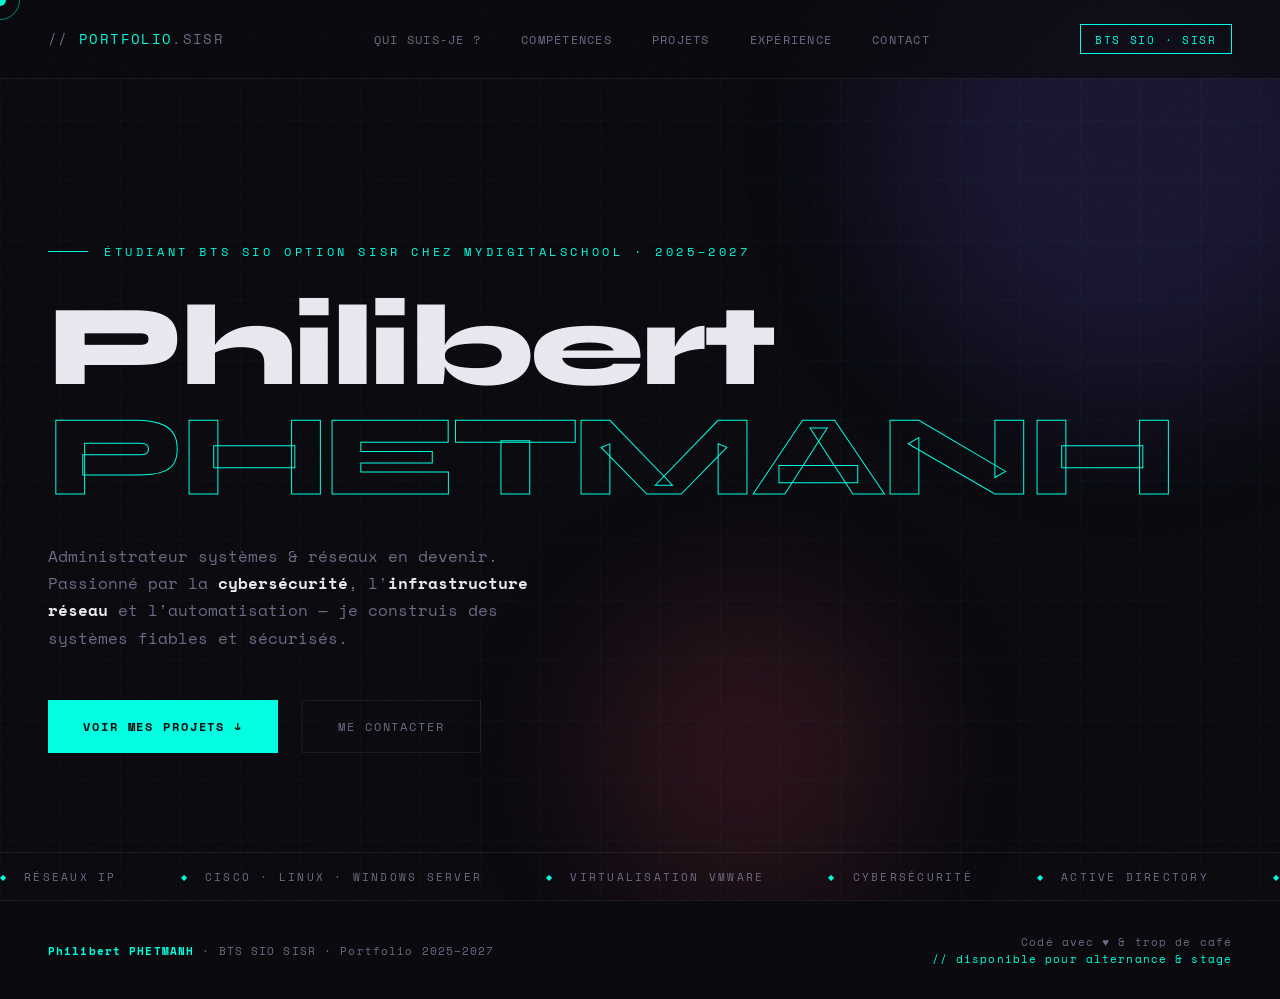
==== index.html @ d6249951 "Add files via upload" ====
<!DOCTYPE html>
<html lang="fr">
<head>
  <meta charset="UTF-8"/>
  <meta name="viewport" content="width=device-width, initial-scale=1.0"/>
  <title>Philibert PHETMANH · Portfolio SISR</title>
  <link rel="preconnect" href="https://fonts.googleapis.com"/>
  <link rel="preconnect" href="https://fonts.gstatic.com" crossorigin/>
  <link href="https://fonts.googleapis.com/css2?family=Space+Mono:ital,wght@0,400;0,700;1,400&family=Syne:wght@400;700;800;900&display=swap" rel="stylesheet"/>
  <link rel="stylesheet" href="css/style.css"/>
</head>
<body>

  <div id="cursor"></div>
  <div id="cursor-ring"></div>
  <div class="grid-bg"></div>

  <!-- NAV -->
  <nav>
    <a class="nav-logo" href="index.html"><span>// </span>Portfolio<span>.sisr</span></a>
    <ul class="nav-links">
      <li><a href="apropos-moi.html">Qui suis-je ?</a></li>
      <li><a href="competences.html">Compétences</a></li>
      <li><a href="projets.html">Projets</a></li>
      <li><a href="experience.html">Expérience</a></li>
      <li><a href="contact.html">Contact</a></li>
    </ul>
    <div class="nav-badge">BTS SIO · SISR</div>
  </nav>

  <!-- HERO -->
  <section id="hero">
    <div class="orb orb-1"></div>
    <div class="orb orb-2"></div>

    <div class="hero-inner">
      <div class="hero-label">Étudiant BTS SIO option SISR chez MyDigitalSchool · 2025–2027</div>

      <h1 class="hero-name">
        <span class="line">Philibert</span>
        <span class="line highlight">PHETMANH</span>
      </h1>

      <p class="hero-sub">
        Administrateur systèmes &amp; réseaux en devenir.<br/>
        Passionné par la <strong>cybersécurité</strong>, l'<strong>infrastructure réseau</strong>
        et l'automatisation — je construis des systèmes fiables et sécurisés.
      </p>

      <div class="hero-cta">
        <a href="projets.html" class="btn btn-primary">Voir mes projets ↓</a>
        <a href="contact.html" class="btn btn-ghost">Me contacter</a>
      </div>
    </div>

    <!-- Ticker -->
    <div class="ticker">
      <div class="ticker-track">
        <span class="ticker-item">Réseaux IP</span>
        <span class="ticker-item">Cisco · Linux · Windows Server</span>
        <span class="ticker-item">Virtualisation VMware</span>
        <span class="ticker-item">Cybersécurité</span>
        <span class="ticker-item">Active Directory</span>
        <span class="ticker-item">VLAN · Routage · Firewall</span>
        <span class="ticker-item">Supervision Zabbix</span>
        <span class="ticker-item">Docker</span>
        <span class="ticker-item">Scripting Bash &amp; PowerShell</span>
        <span class="ticker-item">Réseaux IP</span>
        <span class="ticker-item">Cisco · Linux · Windows Server</span>
        <span class="ticker-item">Virtualisation VMware</span>
        <span class="ticker-item">Cybersécurité</span>
        <span class="ticker-item">Active Directory</span>
        <span class="ticker-item">VLAN · Routage · Firewall</span>
        <span class="ticker-item">Supervision Zabbix</span>
        <span class="ticker-item">Docker</span>
        <span class="ticker-item">Scripting Bash &amp; PowerShell</span>
      </div>
    </div>
  </section>

  <footer>
    <div class="footer-text"><strong>Philibert PHETMANH</strong> · BTS SIO SISR · Portfolio 2025–2027</div>
    <div class="footer-text" style="text-align:right">
      Codé avec ♥ &amp; trop de café<br/>
      <span style="color:var(--accent)">// disponible pour alternance &amp; stage</span>
    </div>
  </footer>

  <script src="js/main.js"></script>
</body>
</html>
---- css/style.css ----
/* ========================
   CSS VARIABLES & RESET
======================== */
:root {
  --bg: #0a0a0f;
  --surface: #111118;
  --card: #16161f;
  --border: rgba(255,255,255,0.07);
  --accent: #00ffe1;
  --accent2: #ff4d6d;
  --accent3: #7b61ff;
  --text: #e8e8f0;
  --muted: #6b6b85;
  --mono: 'Space Mono', monospace;
  --sans: 'Syne', sans-serif;
  --ease: cubic-bezier(0.23, 1, 0.32, 1);
}

*, *::before, *::after { box-sizing: border-box; margin: 0; padding: 0; }
html { scroll-behavior: smooth; font-size: 16px; }
body {
  background: var(--bg);
  color: var(--text);
  font-family: var(--sans);
  overflow-x: hidden;
  cursor: none;
}

/* ========================
   EASTER EGG
======================== */
body.easter-active .orb,
body.easter-active .grid-bg,
body.easter-active .ticker,
body.easter-active .section-header,
body.easter-active .project-card,
body.easter-active .skill-category,
body.easter-active .stat-card,
body.easter-active .cert-badge,
body.easter-active .timeline-item,
body.easter-active .contact-link,
body.easter-active .hero-inner {
  transition: transform 0.08s linear !important;
  will-change: transform;
}
body.easter-active * { will-change: transform; }
body.easter-active .magnetic { transition: transform 0.06s linear !important; }

.orb, .grid-bg, .ticker, .section-header, .project-card,
.skill-category, .stat-card, .cert-badge, .timeline-item,
.contact-link, .hero-inner { transition: transform 0.35s ease; }

/* ========================
   CUSTOM CURSOR
======================== */
#cursor {
  position: fixed;
  width: 12px; height: 12px;
  background: var(--accent);
  border-radius: 50%;
  pointer-events: none;
  z-index: 9999;
  transform: translate(-50%, -50%);
  transition: transform 0.1s, width 0.3s var(--ease), height 0.3s var(--ease), background 0.3s;
  mix-blend-mode: difference;
}
#cursor-ring {
  position: fixed;
  width: 40px; height: 40px;
  border: 1px solid var(--accent);
  border-radius: 50%;
  pointer-events: none;
  z-index: 9998;
  transform: translate(-50%, -50%);
  transition: left 0.15s var(--ease), top 0.15s var(--ease),
              width 0.4s var(--ease), height 0.4s var(--ease), opacity 0.3s;
  opacity: 0.5;
}
body.hovering #cursor { width: 20px; height: 20px; background: var(--accent2); }
body.hovering #cursor-ring { width: 60px; height: 60px; opacity: 1; border-color: var(--accent2); }

/* ========================
   NOISE OVERLAY
======================== */
body::before {
  content: '';
  position: fixed; inset: 0;
  background-image: url("data:image/svg+xml,%3Csvg viewBox='0 0 200 200' xmlns='http://www.w3.org/2000/svg'%3E%3Cfilter id='n'%3E%3CfeTurbulence type='fractalNoise' baseFrequency='0.9' numOctaves='4' stitchTiles='stitch'/%3E%3C/filter%3E%3Crect width='100%25' height='100%25' filter='url(%23n)' opacity='0.04'/%3E%3C/svg%3E");
  pointer-events: none;
  z-index: 9990;
  opacity: 0.4;
}

/* ========================
   GRID BACKGROUND
======================== */
.grid-bg {
  position: fixed; inset: 0; z-index: 0;
  background-image:
    linear-gradient(rgba(0,255,225,0.03) 1px, transparent 1px),
    linear-gradient(90deg, rgba(0,255,225,0.03) 1px, transparent 1px);
  background-size: 60px 60px;
  pointer-events: none;
}

/* ========================
   NAVIGATION
======================== */
nav {
  position: fixed; top: 0; left: 0; right: 0;
  z-index: 100;
  padding: 1.5rem 3rem;
  display: flex; align-items: center; justify-content: space-between;
  backdrop-filter: blur(20px);
  background: rgba(10,10,15,0.7);
  border-bottom: 1px solid var(--border);
}
.nav-logo {
  font-family: var(--mono);
  font-size: 0.85rem;
  color: var(--accent);
  letter-spacing: 0.1em;
  text-transform: uppercase;
  text-decoration: none;
}
.nav-logo span { color: var(--muted); }

.nav-links { display: flex; gap: 2.5rem; list-style: none; }
.nav-links a {
  font-family: var(--mono);
  font-size: 0.78rem;
  color: var(--muted);
  text-decoration: none;
  text-transform: uppercase;
  letter-spacing: 0.1em;
  transition: color 0.3s;
  position: relative;
}
.nav-links a::after {
  content: '';
  position: absolute; bottom: -4px; left: 0; right: 0;
  height: 1px;
  background: var(--accent);
  transform: scaleX(0);
  transition: transform 0.3s var(--ease);
}
.nav-links a:hover,
.nav-links a.active { color: var(--accent); }
.nav-links a:hover::after,
.nav-links a.active::after { transform: scaleX(1); }

.nav-badge {
  font-family: var(--mono);
  font-size: 0.7rem;
  padding: 0.35rem 0.9rem;
  border: 1px solid var(--accent);
  color: var(--accent);
  text-transform: uppercase;
  letter-spacing: 0.15em;
  animation: pulse-border 2s infinite;
}
@keyframes pulse-border {
  0%, 100% { box-shadow: 0 0 0 0 rgba(0,255,225,0.3); }
  50% { box-shadow: 0 0 0 6px rgba(0,255,225,0); }
}

/* ========================
   SECTIONS COMMON
======================== */
section {
  position: relative; z-index: 1;
  padding: 8rem 3rem;
}
.section-header {
  display: flex; align-items: flex-end; justify-content: space-between;
  margin-bottom: 4rem;
  padding-bottom: 2rem;
  border-bottom: 1px solid var(--border);
}
.section-label {
  font-family: var(--mono);
  font-size: 0.7rem;
  color: var(--accent);
  letter-spacing: 0.3em;
  text-transform: uppercase;
  margin-bottom: 0.8rem;
}
.section-title {
  font-size: clamp(2.5rem, 5vw, 4rem);
  font-weight: 900;
  letter-spacing: -0.03em;
  line-height: 1;
}
.section-count {
  font-family: var(--mono);
  font-size: 4rem;
  font-weight: 700;
  color: transparent;
  -webkit-text-stroke: 1px var(--border);
  line-height: 1;
}

@keyframes fadeUp {
  from { opacity: 0; transform: translateY(40px); }
  to   { opacity: 1; transform: translateY(0); }
}

/* Reveal on scroll */
.reveal {
  opacity: 0;
  transform: translateY(40px);
  transition: opacity 0.8s var(--ease), transform 0.8s var(--ease);
}
.reveal.visible { opacity: 1; transform: translateY(0); }

/* ========================
   FOOTER
======================== */
footer {
  position: relative; z-index: 1;
  padding: 2rem 3rem;
  border-top: 1px solid var(--border);
  display: flex;
  align-items: center;
  justify-content: space-between;
}
.footer-text {
  font-family: var(--mono);
  font-size: 0.7rem;
  color: var(--muted);
  letter-spacing: 0.1em;
}
.footer-text strong { color: var(--accent); }

/* ========================
   HERO
======================== */
#hero {
  position: relative; z-index: 1;
  min-height: 100vh;
  display: flex; align-items: center;
  padding: 0 3rem;
  overflow: hidden;
}
.hero-inner { max-width: 900px; padding-top: 6rem; }

.hero-label {
  font-family: var(--mono);
  font-size: 0.75rem;
  color: var(--accent);
  letter-spacing: 0.3em;
  text-transform: uppercase;
  margin-bottom: 2rem;
  opacity: 0;
  animation: fadeUp 0.8s var(--ease) 0.3s forwards;
  display: flex; align-items: center; gap: 1rem;
}
.hero-label::before {
  content: '';
  display: inline-block;
  width: 40px; height: 1px;
  background: var(--accent);
}
.hero-name {
  font-size: clamp(3.5rem, 9vw, 8rem);
  font-weight: 900;
  line-height: 0.95;
  letter-spacing: -0.03em;
  opacity: 0;
  animation: fadeUp 0.9s var(--ease) 0.5s forwards;
}
.hero-name .line { display: block; overflow: visible; }
.hero-name .highlight {
  color: transparent;
  -webkit-text-stroke: 1px var(--accent);
  transition: color 0.4s;
}
.hero-name:hover .highlight { color: var(--accent); }

.hero-sub {
  margin-top: 2rem;
  font-family: var(--mono);
  font-size: 1rem;
  color: var(--muted);
  line-height: 1.7;
  max-width: 520px;
  opacity: 0;
  animation: fadeUp 0.9s var(--ease) 0.7s forwards;
}
.hero-sub strong { color: var(--text); }

.hero-cta {
  margin-top: 3rem;
  display: flex; gap: 1.5rem; flex-wrap: wrap;
  opacity: 0;
  animation: fadeUp 0.9s var(--ease) 0.9s forwards;
}
.btn {
  font-family: var(--mono);
  font-size: 0.78rem;
  letter-spacing: 0.15em;
  text-transform: uppercase;
  text-decoration: none;
  padding: 1rem 2.2rem;
  transition: all 0.3s var(--ease);
  display: inline-flex; align-items: center; gap: 0.6rem;
}
.btn-primary { background: var(--accent); color: var(--bg); font-weight: 700; }
.btn-primary:hover {
  background: transparent;
  color: var(--accent);
  box-shadow: inset 0 0 0 1px var(--accent), 0 0 30px rgba(0,255,225,0.2);
}
.btn-ghost { border: 1px solid var(--border); color: var(--muted); }
.btn-ghost:hover { border-color: var(--text); color: var(--text); }

/* Orbs */
.orb {
  position: absolute;
  border-radius: 50%;
  filter: blur(80px);
  pointer-events: none;
  opacity: 0.15;
  animation: float 8s ease-in-out infinite;
}
.orb-1 { width:500px; height:500px; background:var(--accent3); top:-100px; right:-100px; animation-delay:0s; }
.orb-2 { width:300px; height:300px; background:var(--accent2); bottom:0; right:30%; animation-delay:3s; }
@keyframes float {
  0%, 100% { transform: translateY(0) scale(1); }
  50% { transform: translateY(-30px) scale(1.05); }
}

/* Ticker */
.ticker {
  position: absolute; bottom: 0; left: 0; right: 0;
  height: 48px;
  border-top: 1px solid var(--border);
  overflow: hidden;
  display: flex; align-items: center;
}
.ticker-track {
  display: flex; gap: 4rem;
  animation: ticker 20s linear infinite;
  white-space: nowrap;
}
.ticker-item {
  font-family: var(--mono);
  font-size: 0.7rem;
  color: var(--muted);
  letter-spacing: 0.2em;
  text-transform: uppercase;
  display: flex; align-items: center; gap: 1rem;
}
.ticker-item::before { content:'◆'; color:var(--accent); font-size:0.5rem; }
@keyframes ticker {
  0%   { transform: translateX(0); }
  100% { transform: translateX(-50%); }
}

/* ========================
   ABOUT (profil)
======================== */
#about { background: var(--surface); }
.about-grid { display:grid; grid-template-columns:1fr 1fr; gap:5rem; align-items:center; }
.about-text p { font-family:var(--mono); font-size:0.9rem; color:var(--muted); line-height:1.9; margin-bottom:1.5rem; }
.about-text p strong { color:var(--accent); font-weight:400; }
.about-stats { display:grid; grid-template-columns:1fr 1fr; gap:1.5rem; }
.stat-card {
  padding:2rem; border:1px solid var(--border); background:var(--card);
  position:relative; overflow:hidden; transition:border-color 0.3s;
}
.stat-card::before {
  content:''; position:absolute; inset:0;
  background:linear-gradient(135deg, rgba(0,255,225,0.05), transparent);
  opacity:0; transition:opacity 0.3s;
}
.stat-card:hover { border-color:rgba(0,255,225,0.3); }
.stat-card:hover::before { opacity:1; }
.stat-num { font-size:2.5rem; font-weight:900; color:var(--accent); line-height:1; margin-bottom:0.5rem; }
.stat-label { font-family:var(--mono); font-size:0.72rem; color:var(--muted); text-transform:uppercase; letter-spacing:0.15em; }

.badges-row { display:flex; flex-wrap:wrap; gap:1rem; margin-top:2rem; }
.cert-badge {
  display:flex; align-items:center; gap:0.8rem;
  padding:0.8rem 1.5rem;
  border:1px solid var(--border); background:var(--card);
  transition:all 0.3s;
}
.cert-badge:hover { border-color:var(--accent); }
.cert-icon { font-size:1.2rem; }
.cert-info { line-height:1.3; }
.cert-name { font-size:0.8rem; font-weight:700; display:block; }
.cert-date { font-family:var(--mono); font-size:0.65rem; color:var(--muted); letter-spacing:0.1em; }

/* ========================
   À PROPOS DE MOI (loisirs)
======================== */
#apropos-moi { background: var(--bg); }

.apropos-intro {
  display: grid;
  grid-template-columns: 1fr 2fr;
  gap: 5rem;
  align-items: start;
  margin-bottom: 5rem;
}
.apropos-avatar {
  display: flex;
  flex-direction: column;
  align-items: center;
  gap: 1.5rem;
}
.avatar-circle {
  width: 200px; height: 200px;
  border-radius: 50%;
  border: 2px solid var(--accent);
  display: flex; align-items: center; justify-content: center;
  font-size: 5rem;
  background: var(--card);
  position: relative;
  overflow: hidden;
  box-shadow: 0 0 60px rgba(0,255,225,0.15);
  animation: float 6s ease-in-out infinite;
}
.avatar-circle::after {
  content: '';
  position: absolute; inset: 0;
  background: linear-gradient(135deg, rgba(0,255,225,0.1), transparent);
}
.avatar-name {
  font-size: 1.1rem;
  font-weight: 900;
  letter-spacing: -0.02em;
  text-align: center;
}
.avatar-role {
  font-family: var(--mono);
  font-size: 0.72rem;
  color: var(--accent);
  letter-spacing: 0.2em;
  text-transform: uppercase;
  text-align: center;
}
.apropos-bio p {
  font-family: var(--mono);
  font-size: 0.9rem;
  color: var(--muted);
  line-height: 1.9;
  margin-bottom: 1.5rem;
}
.apropos-bio p strong { color: var(--accent); font-weight: 400; }
.apropos-bio p em { color: var(--text); font-style: normal; }

/* Hobbies grid */
.hobbies-title {
  font-family: var(--mono);
  font-size: 0.7rem;
  color: var(--accent);
  letter-spacing: 0.3em;
  text-transform: uppercase;
  margin-bottom: 2rem;
  display: flex; align-items: center; gap: 1rem;
}
.hobbies-title::after {
  content: '';
  flex: 1;
  height: 1px;
  background: var(--border);
}
.hobbies-grid {
  display: grid;
  grid-template-columns: repeat(auto-fit, minmax(220px, 1fr));
  gap: 1.5rem;
}
.hobby-card {
  padding: 2rem;
  border: 1px solid var(--border);
  background: var(--card);
  position: relative;
  overflow: hidden;
  transition: transform 0.4s var(--ease), border-color 0.3s;
}
.hobby-card::before {
  content: '';
  position: absolute; top: 0; right: 0;
  width: 60px; height: 60px;
  border-radius: 50%;
  filter: blur(30px);
  opacity: 0;
  transition: opacity 0.4s;
}
.hobby-card:nth-child(1)::before { background: var(--accent); }
.hobby-card:nth-child(2)::before { background: var(--accent2); }
.hobby-card:nth-child(3)::before { background: var(--accent3); }
.hobby-card:nth-child(4)::before { background: #ffd93d; }
.hobby-card:nth-child(5)::before { background: var(--accent); }
.hobby-card:nth-child(6)::before { background: var(--accent2); }

.hobby-card:hover { transform: translateY(-6px); border-color: rgba(0,255,225,0.25); }
.hobby-card:hover::before { opacity: 0.4; }

.hobby-emoji { font-size: 2.5rem; display: block; margin-bottom: 1rem; }
.hobby-name {
  font-size: 1rem;
  font-weight: 800;
  margin-bottom: 0.5rem;
  letter-spacing: -0.01em;
}
.hobby-desc {
  font-family: var(--mono);
  font-size: 0.75rem;
  color: var(--muted);
  line-height: 1.7;
}
.hobby-level {
  display: inline-block;
  margin-top: 1rem;
  font-family: var(--mono);
  font-size: 0.62rem;
  padding: 0.2rem 0.7rem;
  background: rgba(0,255,225,0.08);
  border: 1px solid rgba(0,255,225,0.15);
  color: var(--accent);
  text-transform: uppercase;
  letter-spacing: 0.15em;
}

/* Valeurs */
.values-row {
  display: flex;
  gap: 1rem;
  flex-wrap: wrap;
  margin-top: 4rem;
}
.value-pill {
  font-family: var(--mono);
  font-size: 0.75rem;
  padding: 0.6rem 1.4rem;
  border: 1px solid var(--border);
  color: var(--muted);
  text-transform: uppercase;
  letter-spacing: 0.15em;
  transition: all 0.3s;
  background: var(--card);
}
.value-pill:hover {
  border-color: var(--accent);
  color: var(--accent);
  background: rgba(0,255,225,0.05);
}

/* Fun facts terminal */
.terminal-box {
  margin-top: 4rem;
  background: var(--card);
  border: 1px solid var(--border);
  overflow: hidden;
}
.terminal-bar {
  padding: 0.8rem 1.2rem;
  background: rgba(255,255,255,0.04);
  border-bottom: 1px solid var(--border);
  display: flex; align-items: center; gap: 0.5rem;
}
.terminal-dot {
  width: 10px; height: 10px;
  border-radius: 50%;
}
.terminal-dot:nth-child(1) { background: var(--accent2); }
.terminal-dot:nth-child(2) { background: #ffd93d; }
.terminal-dot:nth-child(3) { background: #00d26a; }
.terminal-title {
  font-family: var(--mono);
  font-size: 0.65rem;
  color: var(--muted);
  letter-spacing: 0.15em;
  margin-left: 0.5rem;
}
.terminal-body {
  padding: 2rem;
}
.terminal-line {
  font-family: var(--mono);
  font-size: 0.8rem;
  line-height: 2;
  color: var(--muted);
}
.terminal-line .prompt { color: var(--accent); }
.terminal-line .cmd { color: var(--text); }
.terminal-line .out { color: var(--muted); padding-left: 1.5rem; display: block; }

/* ========================
   COMPÉTENCES
======================== */
.skills-grid { display:grid; grid-template-columns:repeat(auto-fit, minmax(280px, 1fr)); gap:1.5rem; }
.skill-category {
  padding:2.5rem; border:1px solid var(--border); background:var(--card);
  position:relative; overflow:hidden; transition:transform 0.4s var(--ease), border-color 0.3s;
}
.skill-category::after {
  content:''; position:absolute; top:0; left:0;
  width:3px; height:0; background:var(--accent); transition:height 0.5s var(--ease);
}
.skill-category:hover { transform:translateY(-6px); border-color:rgba(0,255,225,0.2); }
.skill-category:hover::after { height:100%; }
.skill-cat-icon { font-size:2rem; margin-bottom:1.5rem; display:block; }
.skill-cat-title { font-size:1rem; font-weight:800; text-transform:uppercase; letter-spacing:0.05em; margin-bottom:1.5rem; }
.skill-tags { display:flex; flex-wrap:wrap; gap:0.6rem; }
.skill-tag {
  font-family:var(--mono); font-size:0.7rem;
  padding:0.3rem 0.8rem;
  border:1px solid var(--border); color:var(--muted);
  text-transform:uppercase; letter-spacing:0.1em; transition:all 0.3s;
}
.skill-tag:hover { border-color:var(--accent); color:var(--accent); background:rgba(0,255,225,0.05); }

.skill-bars { margin-top:3rem; }
.skill-bar-item { margin-bottom:1.5rem; }
.skill-bar-header {
  display:flex; justify-content:space-between;
  font-family:var(--mono); font-size:0.75rem; color:var(--muted);
  margin-bottom:0.5rem; text-transform:uppercase; letter-spacing:0.1em;
}
.skill-bar-track { height:2px; background:var(--border); position:relative; overflow:hidden; }
.skill-bar-fill {
  position:absolute; top:0; left:0; bottom:0;
  background:var(--accent); width:0;
  transition:width 1.5s var(--ease);
  box-shadow:0 0 10px rgba(0,255,225,0.5);
}
.skill-bar-fill.animate { width:var(--w); }

/* ========================
   PROJETS
======================== */
#projets { background: var(--surface); }
.projects-grid { display:grid; grid-template-columns:repeat(12, 1fr); gap:1.5rem; }
.project-card {
  background:var(--card); border:1px solid var(--border);
  padding:2.5rem; position:relative; overflow:hidden;
  transition:transform 0.4s var(--ease), border-color 0.3s; cursor:none;
}
.project-card:nth-child(1) { grid-column:span 8; }
.project-card:nth-child(2) { grid-column:span 4; }
.project-card:nth-child(3) { grid-column:span 4; }
.project-card:nth-child(4) { grid-column:span 8; }
.project-card::before {
  content:''; position:absolute; inset:0;
  background:linear-gradient(135deg, rgba(123,97,255,0.08), transparent 60%);
  opacity:0; transition:opacity 0.4s;
}
.project-card:hover { transform:translateY(-4px); border-color:rgba(123,97,255,0.3); }
.project-card:hover::before { opacity:1; }
.project-num { font-family:var(--mono); font-size:0.65rem; color:var(--accent3); letter-spacing:0.2em; text-transform:uppercase; margin-bottom:1.5rem; }
.project-title { font-size:1.5rem; font-weight:800; letter-spacing:-0.02em; margin-bottom:1rem; line-height:1.2; }
.project-desc { font-family:var(--mono); font-size:0.8rem; color:var(--muted); line-height:1.8; margin-bottom:2rem; }
.project-tech { display:flex; flex-wrap:wrap; gap:0.5rem; margin-bottom:2rem; }
.tech-pill {
  font-family:var(--mono); font-size:0.65rem;
  padding:0.25rem 0.7rem;
  background:rgba(123,97,255,0.1); border:1px solid rgba(123,97,255,0.2);
  color:var(--accent3); text-transform:uppercase; letter-spacing:0.1em;
}
.project-link {
  font-family:var(--mono); font-size:0.72rem; color:var(--muted);
  text-decoration:none; text-transform:uppercase; letter-spacing:0.15em;
  display:inline-flex; align-items:center; gap:0.5rem; transition:color 0.3s;
}
.project-link::after { content:'→'; transition:transform 0.3s; }
.project-link:hover { color:var(--text); }
.project-link:hover::after { transform:translateX(5px); }

/* ========================
   EXPÉRIENCE
======================== */
.timeline { position:relative; padding-left:3rem; }
.timeline::before {
  content:''; position:absolute; top:0; left:0; bottom:0;
  width:1px; background:var(--border);
}
.timeline-item {
  position:relative; padding-bottom:3rem;
  opacity:0; transform:translateX(-20px);
  transition:opacity 0.6s var(--ease), transform 0.6s var(--ease);
}
.timeline-item.visible { opacity:1; transform:translateX(0); }
.timeline-item::before {
  content:''; position:absolute; left:-3rem; top:6px;
  width:9px; height:9px; border-radius:50%;
  background:var(--accent);
  box-shadow:0 0 0 4px var(--bg), 0 0 0 5px var(--accent);
}
.timeline-date { font-family:var(--mono); font-size:0.7rem; color:var(--accent); letter-spacing:0.2em; text-transform:uppercase; margin-bottom:0.8rem; }
.timeline-title { font-size:1.2rem; font-weight:800; margin-bottom:0.3rem; }
.timeline-company { font-family:var(--mono); font-size:0.8rem; color:var(--muted); margin-bottom:1rem; }
.timeline-desc { font-family:var(--mono); font-size:0.8rem; color:var(--muted); line-height:1.9; }

/* ========================
   CONTACT
======================== */
#contact { background: var(--surface); }
.contact-wrapper { display:flex; justify-content:center; text-align:center; }
.contact-big { font-size:clamp(2rem, 5vw, 3.5rem); font-weight:900; line-height:1.1; letter-spacing:-0.03em; }
.contact-big .blink { color:var(--accent); animation:blink 1.2s step-end infinite; }
@keyframes blink { 0%,100%{opacity:1;} 50%{opacity:0;} }
.contact-links { margin-top:3rem; display:flex; flex-direction:column; gap:1rem; }
.contact-link {
  font-family:var(--mono); font-size:0.8rem; color:var(--muted);
  text-decoration:none; display:flex; align-items:center; gap:1rem;
  padding:1.2rem 1.5rem; border:1px solid var(--border);
  transition:all 0.3s var(--ease); position:relative; overflow:hidden;
}
.contact-link::before {
  content:''; position:absolute; inset:0;
  background:var(--accent); transform:translateX(-100%); transition:transform 0.4s var(--ease);
}
.contact-link:hover { color:var(--bg); border-color:var(--accent); }
.contact-link:hover::before { transform:translateX(0); }
.contact-link span { position:relative; z-index:1; }
.contact-link .icon { font-size:1.1rem; position:relative; z-index:1; }

.cursor-text::after { content:'█'; color:var(--accent); animation:blink 1s step-end infinite; }

/* ========================
   RESPONSIVE
======================== */
@media (max-width: 900px) {
  nav { padding: 1.2rem 1.5rem; }
  .nav-links { display: none; }
  section { padding: 5rem 1.5rem; }
  #hero { padding: 0 1.5rem; }
  .about-grid, .apropos-intro { grid-template-columns: 1fr; gap: 3rem; }
  .projects-grid { grid-template-columns: 1fr; }
  .project-card:nth-child(n) { grid-column: span 1; }
  footer { flex-direction: column; gap: 1rem; text-align: center; }
  .section-header { flex-direction: column; align-items: flex-start; gap: 0.5rem; }
  .hobbies-grid { grid-template-columns: repeat(2, 1fr); }
}
@media (max-width: 600px) {
  .hobbies-grid { grid-template-columns: 1fr; }
}
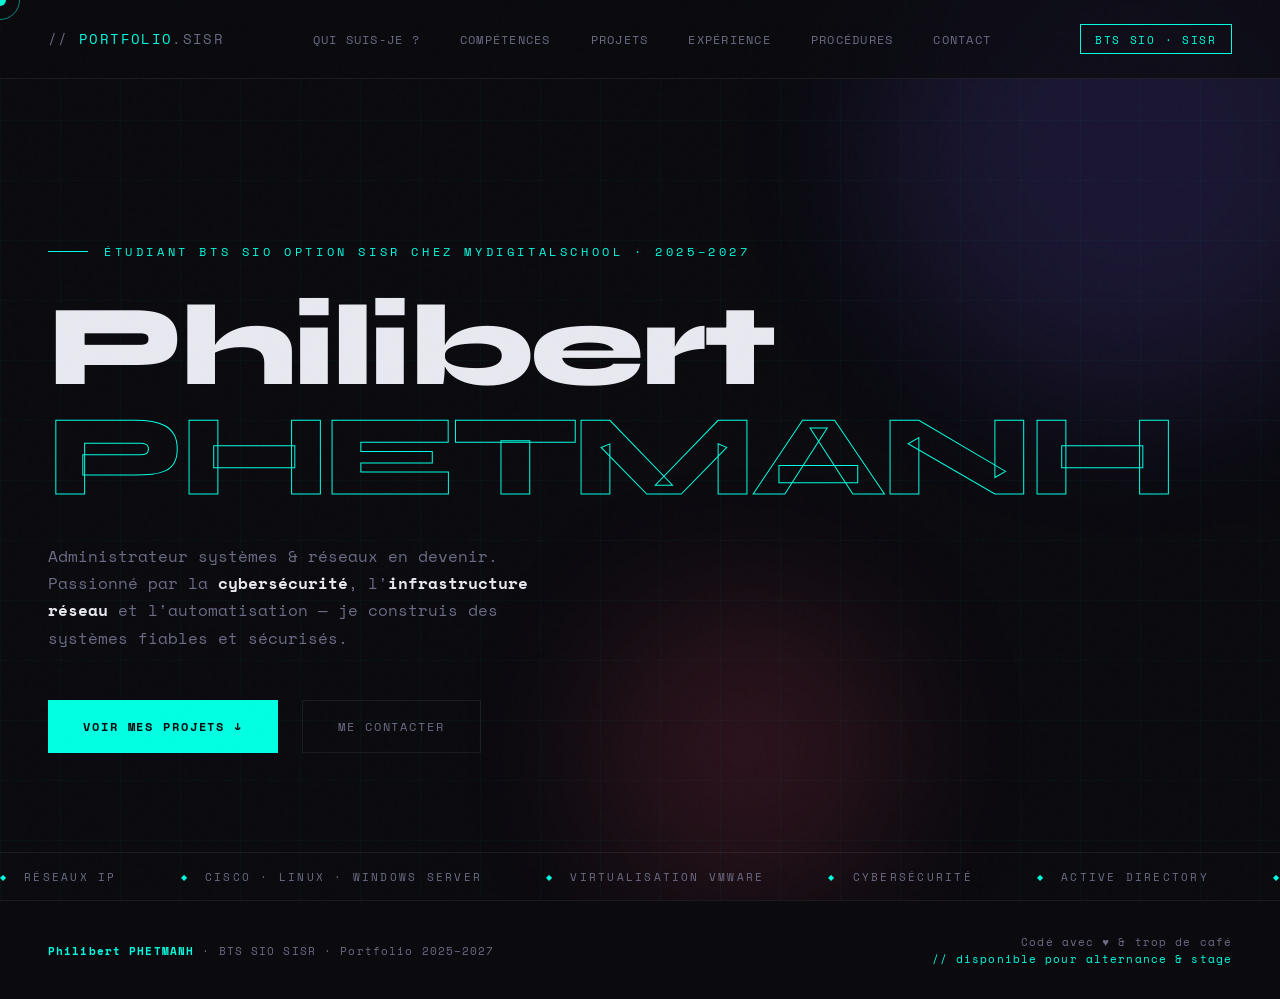
==== commit c8bd63f6: "Add files via upload" ====
--- a/index.html
+++ b/index.html
@@ -23,6 +23,7 @@
       <li><a href="competences.html">Compétences</a></li>
       <li><a href="projets.html">Projets</a></li>
       <li><a href="experience.html">Expérience</a></li>
+      <li><a href="procedures.html">Procédures</a></li>
       <li><a href="contact.html">Contact</a></li>
     </ul>
     <div class="nav-badge">BTS SIO · SISR</div>
--- a/css/style.css
+++ b/css/style.css
@@ -671,55 +671,160 @@
 .project-link:hover::after { transform:translateX(5px); }
 
 /* ========================
-   EXPÉRIENCE
-======================== */
-.timeline { position:relative; padding-left:3rem; }
-.timeline::before {
-  content:''; position:absolute; top:0; left:0; bottom:0;
-  width:1px; background:var(--border);
-}
-.timeline-item {
-  position:relative; padding-bottom:3rem;
-  opacity:0; transform:translateX(-20px);
-  transition:opacity 0.6s var(--ease), transform 0.6s var(--ease);
-}
-.timeline-item.visible { opacity:1; transform:translateX(0); }
-.timeline-item::before {
-  content:''; position:absolute; left:-3rem; top:6px;
-  width:9px; height:9px; border-radius:50%;
-  background:var(--accent);
-  box-shadow:0 0 0 4px var(--bg), 0 0 0 5px var(--accent);
-}
-.timeline-date { font-family:var(--mono); font-size:0.7rem; color:var(--accent); letter-spacing:0.2em; text-transform:uppercase; margin-bottom:0.8rem; }
-.timeline-title { font-size:1.2rem; font-weight:800; margin-bottom:0.3rem; }
-.timeline-company { font-family:var(--mono); font-size:0.8rem; color:var(--muted); margin-bottom:1rem; }
-.timeline-desc { font-family:var(--mono); font-size:0.8rem; color:var(--muted); line-height:1.9; }
-
-/* ========================
-   CONTACT
-======================== */
-#contact { background: var(--surface); }
-.contact-wrapper { display:flex; justify-content:center; text-align:center; }
-.contact-big { font-size:clamp(2rem, 5vw, 3.5rem); font-weight:900; line-height:1.1; letter-spacing:-0.03em; }
-.contact-big .blink { color:var(--accent); animation:blink 1.2s step-end infinite; }
-@keyframes blink { 0%,100%{opacity:1;} 50%{opacity:0;} }
-.contact-links { margin-top:3rem; display:flex; flex-direction:column; gap:1rem; }
-.contact-link {
-  font-family:var(--mono); font-size:0.8rem; color:var(--muted);
-  text-decoration:none; display:flex; align-items:center; gap:1rem;
-  padding:1.2rem 1.5rem; border:1px solid var(--border);
-  transition:all 0.3s var(--ease); position:relative; overflow:hidden;
-}
-.contact-link::before {
-  content:''; position:absolute; inset:0;
-  background:var(--accent); transform:translateX(-100%); transition:transform 0.4s var(--ease);
-}
-.contact-link:hover { color:var(--bg); border-color:var(--accent); }
-.contact-link:hover::before { transform:translateX(0); }
-.contact-link span { position:relative; z-index:1; }
-.contact-link .icon { font-size:1.1rem; position:relative; z-index:1; }
-
-.cursor-text::after { content:'█'; color:var(--accent); animation:blink 1s step-end infinite; }
+   BASE COMMUNE DES PROJETS
+======================== */
+.projects-grid {
+  display: grid;
+  grid-template-columns: repeat(12, 1fr);
+  gap: 1.5rem;
+}
+
+.project-card {
+  background: var(--card);
+  border: 1px solid var(--border);
+  padding: 2.5rem;
+  position: relative;
+  overflow: hidden;
+  transition: transform 0.4s var(--ease), border-color 0.3s;
+  cursor: none;
+}
+
+.project-card:nth-child(1) { grid-column: span 8; }
+.project-card:nth-child(2) { grid-column: span 4; }
+.project-card:nth-child(3) { grid-column: span 4; }
+.project-card:nth-child(4) { grid-column: span 8; }
+
+.project-card::before {
+  content: '';
+  position: absolute;
+  inset: 0;
+  opacity: 0;
+  transition: opacity 0.4s;
+}
+
+.project-card:hover {
+  transform: translateY(-4px);
+}
+
+.project-card:hover::before {
+  opacity: 1;
+}
+
+.project-num {
+  font-family: var(--mono);
+  font-size: 0.65rem;
+  letter-spacing: 0.2em;
+  text-transform: uppercase;
+  margin-bottom: 1.5rem;
+}
+
+.project-title {
+  font-size: 1.5rem;
+  font-weight: 800;
+  letter-spacing: -0.02em;
+  margin-bottom: 1rem;
+  line-height: 1.2;
+}
+
+.project-desc {
+  font-family: var(--mono);
+  font-size: 0.8rem;
+  color: var(--muted);
+  line-height: 1.8;
+  margin-bottom: 2rem;
+}
+
+.project-tech {
+  display: flex;
+  flex-wrap: wrap;
+  gap: 0.5rem;
+  margin-bottom: 2rem;
+}
+
+.tech-pill {
+  font-family: var(--mono);
+  font-size: 0.65rem;
+  padding: 0.25rem 0.7rem;
+  text-transform: uppercase;
+  letter-spacing: 0.1em;
+  border-radius: 999px;
+}
+
+.project-link {
+  font-family: var(--mono);
+  font-size: 0.72rem;
+  color: var(--muted);
+  text-decoration: none;
+  text-transform: uppercase;
+  letter-spacing: 0.15em;
+  display: inline-flex;
+  align-items: center;
+  gap: 0.5rem;
+  transition: color 0.3s;
+}
+
+.project-link::after {
+  content: '→';
+  transition: transform 0.3s;
+}
+
+.project-link:hover {
+  color: var(--text);
+}
+
+.project-link:hover::after {
+  transform: translateX(5px);
+}
+
+/* ========================
+   PROJETS PERSO
+======================== */
+#projets {
+  background: var(--surface);
+}
+
+.project-card--perso::before {
+  background: linear-gradient(135deg, rgba(123, 97, 255, 0.08), transparent 60%);
+}
+
+.project-card--perso:hover {
+  border-color: rgba(123, 97, 255, 0.3);
+}
+
+.project-card--perso .project-num {
+  color: var(--accent3);
+}
+
+.project-card--perso .tech-pill {
+  background: rgba(123, 97, 255, 0.1);
+  border: 1px solid rgba(123, 97, 255, 0.2);
+  color: var(--accent3);
+}
+
+/* ========================
+   PROJETS ÉCOLE
+======================== */
+#projetschool {
+  background: rgba(190, 236, 9, 0.03);
+}
+
+.project-card--school::before {
+  background: linear-gradient(135deg, rgba(190, 236, 9, 0.08), transparent 60%);
+}
+
+.project-card--school:hover {
+  border-color: rgba(190, 236, 9, 0.3);
+}
+
+.project-card--school .project-num {
+  color: rgb(190, 236, 9);
+}
+
+.project-card--school .tech-pill {
+  background: rgba(190, 236, 9, 0.1);
+  border: 1px solid rgba(190, 236, 9, 0.2);
+  color: rgb(190, 236, 9);
+}
 
 /* ========================
    RESPONSIVE
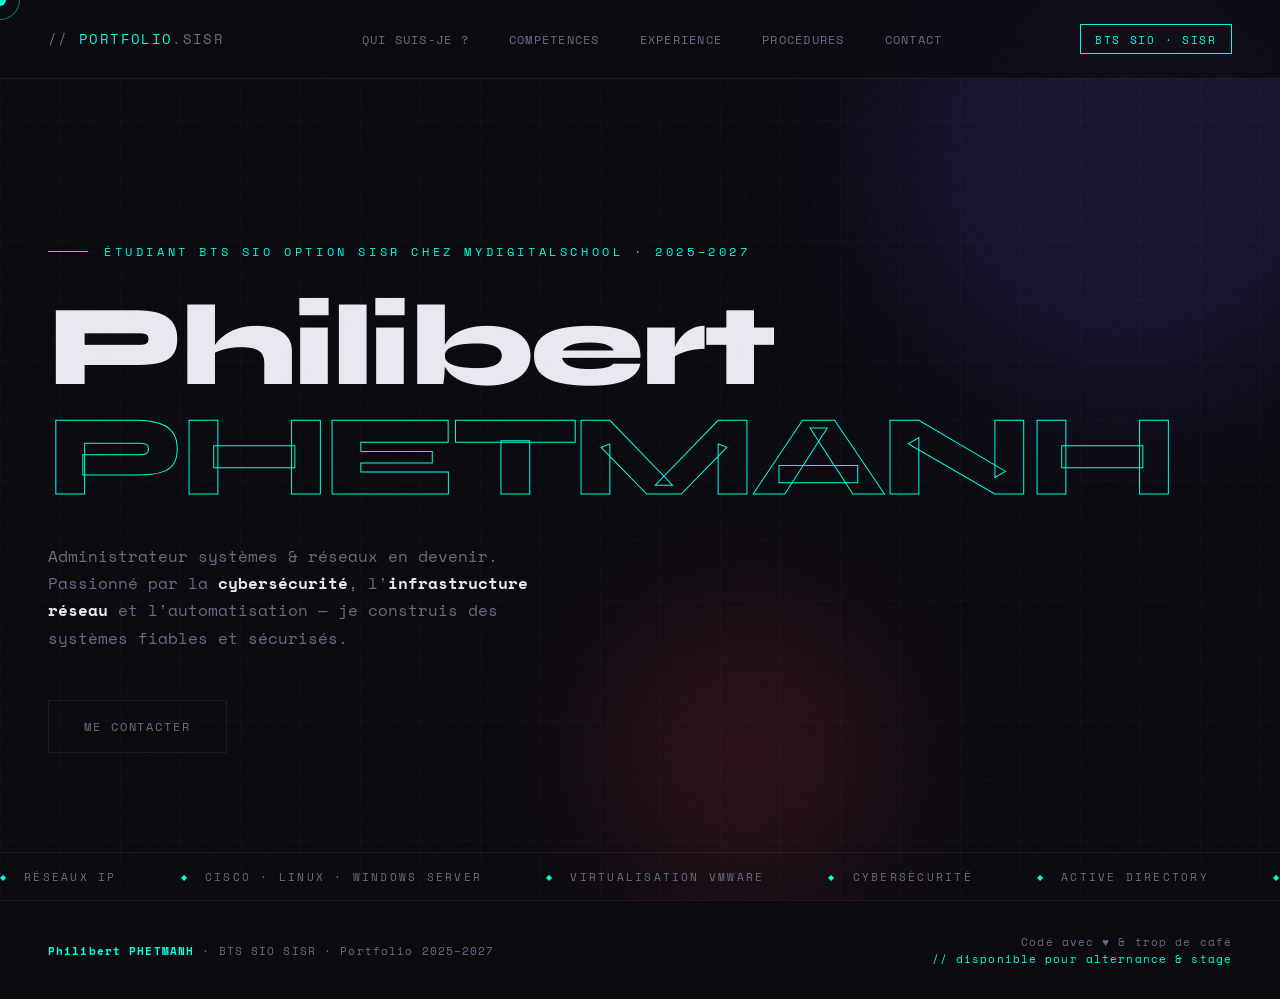
==== commit 390f4ae6: "rez" ====
--- a/index.html
+++ b/index.html
@@ -21,7 +21,6 @@
     <ul class="nav-links">
       <li><a href="apropos-moi.html">Qui suis-je ?</a></li>
       <li><a href="competences.html">Compétences</a></li>
-      <li><a href="projets.html">Projets</a></li>
       <li><a href="experience.html">Expérience</a></li>
       <li><a href="procedures.html">Procédures</a></li>
       <li><a href="contact.html">Contact</a></li>
@@ -49,7 +48,6 @@
       </p>
 
       <div class="hero-cta">
-        <a href="projets.html" class="btn btn-primary">Voir mes projets ↓</a>
         <a href="contact.html" class="btn btn-ghost">Me contacter</a>
       </div>
     </div>
--- a/css/style.css
+++ b/css/style.css
@@ -15,6 +15,11 @@
   --sans: 'Syne', sans-serif;
   --ease: cubic-bezier(0.23, 1, 0.32, 1);
 }
+#cursor,
+#cursor-ring {
+  position: fixed;
+  z-index: 999999;
+}
 
 *, *::before, *::after { box-sizing: border-box; margin: 0; padding: 0; }
 html { scroll-behavior: smooth; font-size: 16px; }
@@ -24,6 +29,33 @@
   font-family: var(--sans);
   overflow-x: hidden;
   cursor: none;
+}
+    .md-box {
+  padding: 1rem 1.2rem;
+  border-radius: 14px;
+  margin: 1rem 0;
+  border-left: 3px solid var(--accent);
+  background: rgba(0, 255, 163, 0.05);
+}
+
+.md-warning {
+  border-left-color: #ffb020;
+  background: rgba(255, 176, 32, 0.08);
+}
+
+.md-danger {
+  border-left-color: #ff4d4f;
+  background: rgba(255, 77, 79, 0.08);
+}
+
+.md-success {
+  border-left-color: #00ffa3;
+}
+
+.md-separator {
+  height: 1px;
+  background: linear-gradient(to right, transparent, var(--accent), transparent);
+  margin: 2rem 0;
 }
 
 /* ========================
@@ -844,3 +876,341 @@
 @media (max-width: 600px) {
   .hobbies-grid { grid-template-columns: 1fr; }
 }
+
+
+/* ========================
+   PROCEDURES PAGE
+======================== */
+#procedures-page {
+  background: rgba(255,255,255,0.01);
+}
+
+.procedures-hero {
+  display: grid;
+  grid-template-columns: minmax(0, 1.3fr) minmax(320px, 0.9fr);
+  gap: 2rem;
+  align-items: start;
+  margin-bottom: 4rem;
+}
+
+.procedures-hero__desc {
+  margin-top: 1.4rem;
+  max-width: 780px;
+  font-family: var(--mono);
+  font-size: 0.9rem;
+  line-height: 1.9;
+  color: var(--muted);
+}
+
+.procedures-hero__desc code {
+  font-family: var(--mono);
+  color: var(--accent);
+}
+
+.procedures-sections {
+  display: grid;
+  gap: 2rem;
+}
+
+.procedure-category {
+  background: var(--card);
+  border: 1px solid var(--border);
+  padding: 2rem;
+  position: relative;
+  overflow: hidden;
+}
+
+.procedure-category::before {
+  content: '';
+  position: absolute;
+  top: 0;
+  left: 0;
+  width: 3px;
+  height: 100%;
+  background: linear-gradient(180deg, var(--accent), transparent);
+  opacity: 0.8;
+}
+
+.procedure-category__header {
+  display: flex;
+  align-items: flex-end;
+  justify-content: space-between;
+  gap: 1rem;
+  margin-bottom: 1.6rem;
+  padding-bottom: 1rem;
+  border-bottom: 1px solid var(--border);
+}
+
+.procedure-category__title {
+  font-size: clamp(1.5rem, 2.2vw, 2.2rem);
+  font-weight: 800;
+  letter-spacing: -0.02em;
+  line-height: 1.1;
+}
+
+.procedure-category__count {
+  font-family: var(--mono);
+  color: var(--accent);
+  letter-spacing: 0.12em;
+  text-transform: uppercase;
+  font-size: 0.72rem;
+}
+
+.procedure-grid {
+  display: grid;
+  grid-template-columns: repeat(auto-fit, minmax(240px, 1fr));
+  gap: 1rem;
+}
+
+.procedure-card {
+  text-align: left;
+  background: rgba(255,255,255,0.02);
+  border: 1px solid var(--border);
+  padding: 1.3rem;
+  min-height: 190px;
+  display: grid;
+  gap: 1rem;
+  align-content: start;
+  transition: transform 0.35s var(--ease), border-color 0.35s var(--ease), background 0.35s var(--ease), box-shadow 0.35s var(--ease);
+  cursor: pointer;
+  position: relative;
+  overflow: hidden;
+}
+
+.procedure-card::before {
+  content: '';
+  position: absolute;
+  inset: 0;
+  background: linear-gradient(135deg, rgba(0,255,225,0.08), transparent 65%);
+  opacity: 0;
+  transition: opacity 0.35s var(--ease);
+}
+
+.procedure-card:hover {
+  transform: translateY(-5px);
+  border-color: rgba(0,255,225,0.28);
+  background: rgba(255,255,255,0.03);
+  box-shadow: 0 18px 44px rgba(0,0,0,0.25);
+}
+
+.procedure-card:hover::before {
+  opacity: 1;
+}
+
+.procedure-card > * {
+  position: relative;
+  z-index: 1;
+}
+
+.procedure-card__top {
+  display: flex;
+  justify-content: space-between;
+  align-items: center;
+  gap: 1rem;
+}
+
+.procedure-card__number {
+  font-family: var(--mono);
+  font-size: 0.72rem;
+  color: var(--accent2);
+  letter-spacing: 0.18em;
+}
+
+.procedure-card__badge {
+  font-family: var(--mono);
+  font-size: 0.68rem;
+  color: var(--accent);
+  letter-spacing: 0.14em;
+  text-transform: uppercase;
+}
+
+.procedure-card__title {
+  font-size: 1.12rem;
+  line-height: 1.35;
+  font-weight: 800;
+}
+
+.procedure-card__file,
+.procedure-modal__filename {
+  font-family: var(--mono);
+}
+
+.procedure-card__file {
+  color: var(--muted);
+  font-size: 0.76rem;
+  word-break: break-word;
+}
+
+.procedure-card__cta {
+  margin-top: auto;
+  font-family: var(--mono);
+  color: var(--text);
+  text-transform: uppercase;
+  letter-spacing: 0.12em;
+  font-size: 0.72rem;
+}
+
+.procedure-empty {
+  padding: 1.2rem;
+  border: 1px dashed var(--border);
+  color: var(--muted);
+  font-family: var(--mono);
+}
+
+.procedure-modal {
+  position: fixed;
+  inset: 0;
+  z-index: 500;
+  display: flex;
+  align-items: center;
+  justify-content: center;
+  opacity: 0;
+  visibility: hidden;
+  pointer-events: none;
+  transition: opacity 0.35s var(--ease), visibility 0.35s var(--ease);
+}
+
+.procedure-modal.is-open {
+  opacity: 1;
+  visibility: visible;
+  pointer-events: auto;
+}
+
+.procedure-modal__overlay {
+  position: absolute;
+  inset: 0;
+  background: rgba(5, 8, 14, 0.78);
+  backdrop-filter: blur(10px);
+}
+
+.procedure-modal__dialog {
+  position: relative;
+  width: min(920px, calc(100% - 2rem));
+  max-height: calc(100vh - 3rem);
+  overflow: auto;
+  background: #0f1017;
+  border: 1px solid rgba(255,255,255,0.08);
+  box-shadow: 0 30px 80px rgba(0,0,0,0.45);
+  padding: 1.8rem;
+  transform: translateY(36px) scale(0.96);
+  opacity: 0;
+  transition: transform 0.45s var(--ease), opacity 0.45s var(--ease);
+}
+
+.procedure-modal.is-open .procedure-modal__dialog {
+  transform: translateY(0) scale(1);
+  opacity: 1;
+}
+
+.procedure-modal__close {
+  position: absolute;
+  top: 1rem;
+  right: 1rem;
+  border: 1px solid var(--border);
+  background: transparent;
+  color: var(--text);
+  width: 42px;
+  height: 42px;
+  font-size: 1.5rem;
+  cursor: pointer;
+  transition: border-color 0.3s, color 0.3s, transform 0.3s;
+}
+
+.procedure-modal__close:hover {
+  border-color: var(--accent);
+  color: var(--accent);
+  transform: rotate(90deg);
+}
+
+.procedure-modal__meta {
+  font-family: var(--mono);
+  color: var(--accent);
+  font-size: 0.74rem;
+  text-transform: uppercase;
+  letter-spacing: 0.16em;
+  margin-bottom: 0.8rem;
+}
+
+.procedure-modal__title {
+  font-size: clamp(1.8rem, 3vw, 2.6rem);
+  line-height: 1.08;
+  margin-bottom: 0.5rem;
+}
+
+.procedure-modal__filename {
+  color: var(--muted);
+  margin-bottom: 1.3rem;
+  font-size: 0.82rem;
+}
+
+.procedure-modal__content {
+  color: var(--text);
+  line-height: 1.8;
+}
+
+.markdown-body h1,
+.markdown-body h2,
+.markdown-body h3 {
+  margin: 1.4rem 0 0.7rem;
+  line-height: 1.2;
+}
+
+.markdown-body h1 { font-size: 1.8rem; }
+.markdown-body h2 { font-size: 1.35rem; color: var(--accent); }
+.markdown-body h3 { font-size: 1.1rem; color: var(--accent2); }
+
+.markdown-body p,
+.markdown-body ul,
+.markdown-body ol,
+.markdown-body pre {
+  margin: 0.8rem 0;
+}
+
+.markdown-body ul,
+.markdown-body ol {
+  padding-left: 1.35rem;
+}
+
+.markdown-body code {
+  font-family: var(--mono);
+  background: rgba(255,255,255,0.06);
+  padding: 0.12rem 0.35rem;
+}
+
+.markdown-body pre {
+  padding: 1rem;
+  overflow: auto;
+  background: rgba(255,255,255,0.04);
+  border: 1px solid var(--border);
+}
+
+.markdown-body pre code {
+  background: transparent;
+  padding: 0;
+}
+
+@media (max-width: 900px) {
+  .procedures-hero {
+    grid-template-columns: 1fr;
+  }
+
+  .procedure-category {
+    padding: 1.3rem;
+  }
+
+  .procedure-category__header {
+    align-items: flex-start;
+    flex-direction: column;
+  }
+}
+
+@media (max-width: 640px) {
+  body { cursor: auto; }
+  #cursor, #cursor-ring { display: none; }
+  .procedure-modal__dialog {
+    width: calc(100% - 1rem);
+    margin: 0.5rem;
+    padding: 1.1rem;
+  }
+}
+
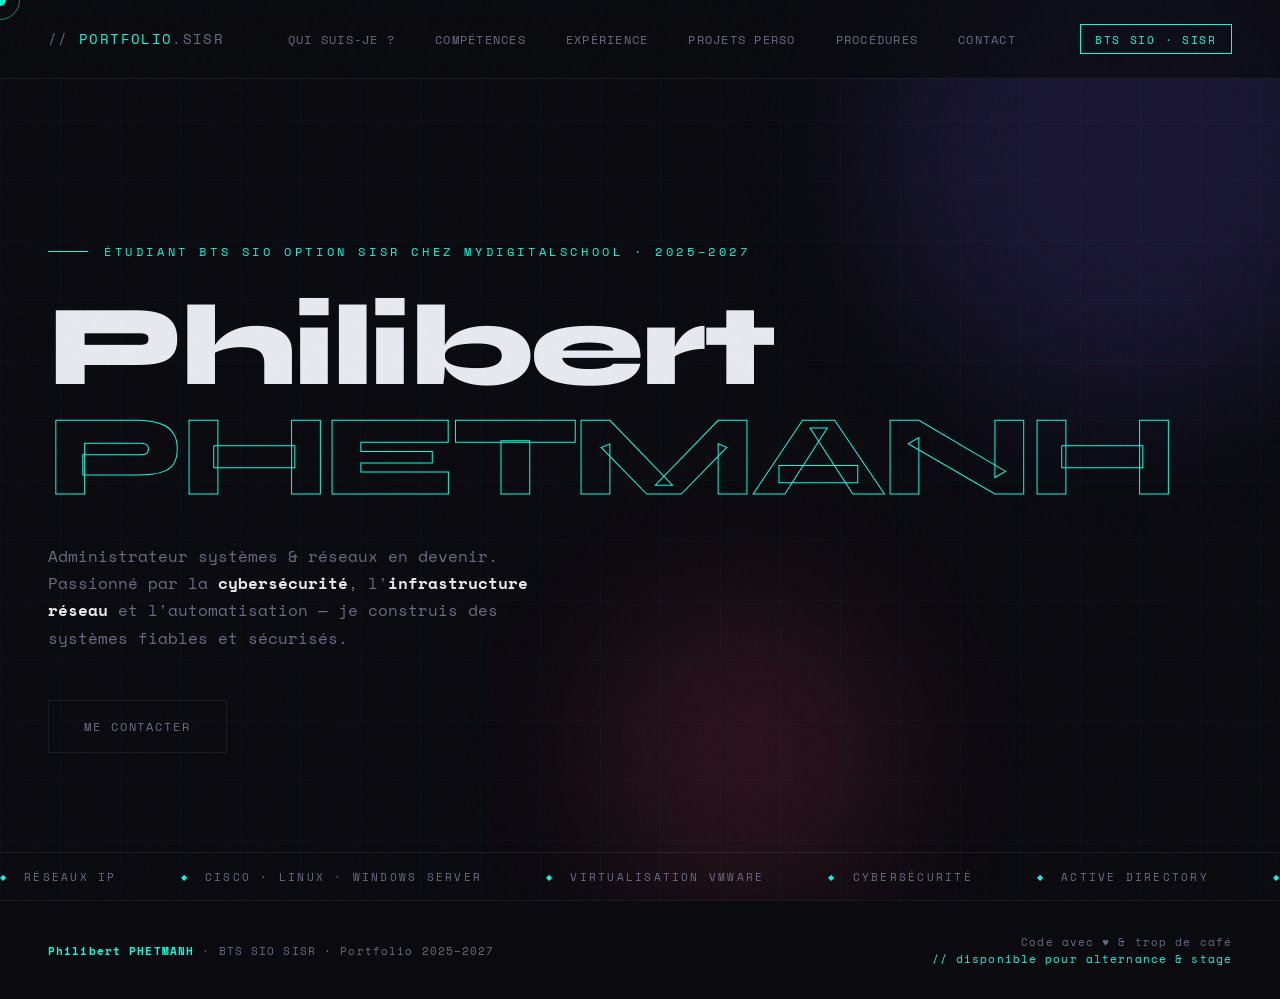
==== commit 412d9179: "modif" ====
--- a/index.html
+++ b/index.html
@@ -18,13 +18,14 @@
   <!-- NAV -->
   <nav>
     <a class="nav-logo" href="index.html"><span>// </span>Portfolio<span>.sisr</span></a>
-    <ul class="nav-links">
-      <li><a href="apropos-moi.html">Qui suis-je ?</a></li>
-      <li><a href="competences.html">Compétences</a></li>
-      <li><a href="experience.html">Expérience</a></li>
-      <li><a href="procedures.html">Procédures</a></li>
-      <li><a href="contact.html">Contact</a></li>
-    </ul>
+<ul class="nav-links">
+  <li><a href="apropos-moi.html">Qui suis-je ?</a></li>
+  <li><a href="competences.html">Compétences</a></li>
+  <li><a href="experience.html">Expérience</a></li>
+  <li><a href="projets-perso.html">Projets perso</a></li>   <!-- ← nouveau lien -->
+  <li><a href="procedures.html">Procédures</a></li>
+  <li><a href="contact.html">Contact</a></li>
+</ul>
     <div class="nav-badge">BTS SIO · SISR</div>
   </nav>
 
--- a/css/style.css
+++ b/css/style.css
@@ -1189,6 +1189,21 @@
   padding: 0;
 }
 
+/* Garantir que les liens "VOIR LE PROJET" soient toujours cliquables */
+.project-card .project-link {
+  position: relative;
+  z-index: 10;
+  display: inline-block;
+  pointer-events: auto !important;
+  cursor: pointer;
+}
+
+/* Éviter que les pseudo-éléments des cartes ne captent le clic */
+.project-card::before,
+.project-card::after {
+  pointer-events: none;
+}
+
 @media (max-width: 900px) {
   .procedures-hero {
     grid-template-columns: 1fr;
